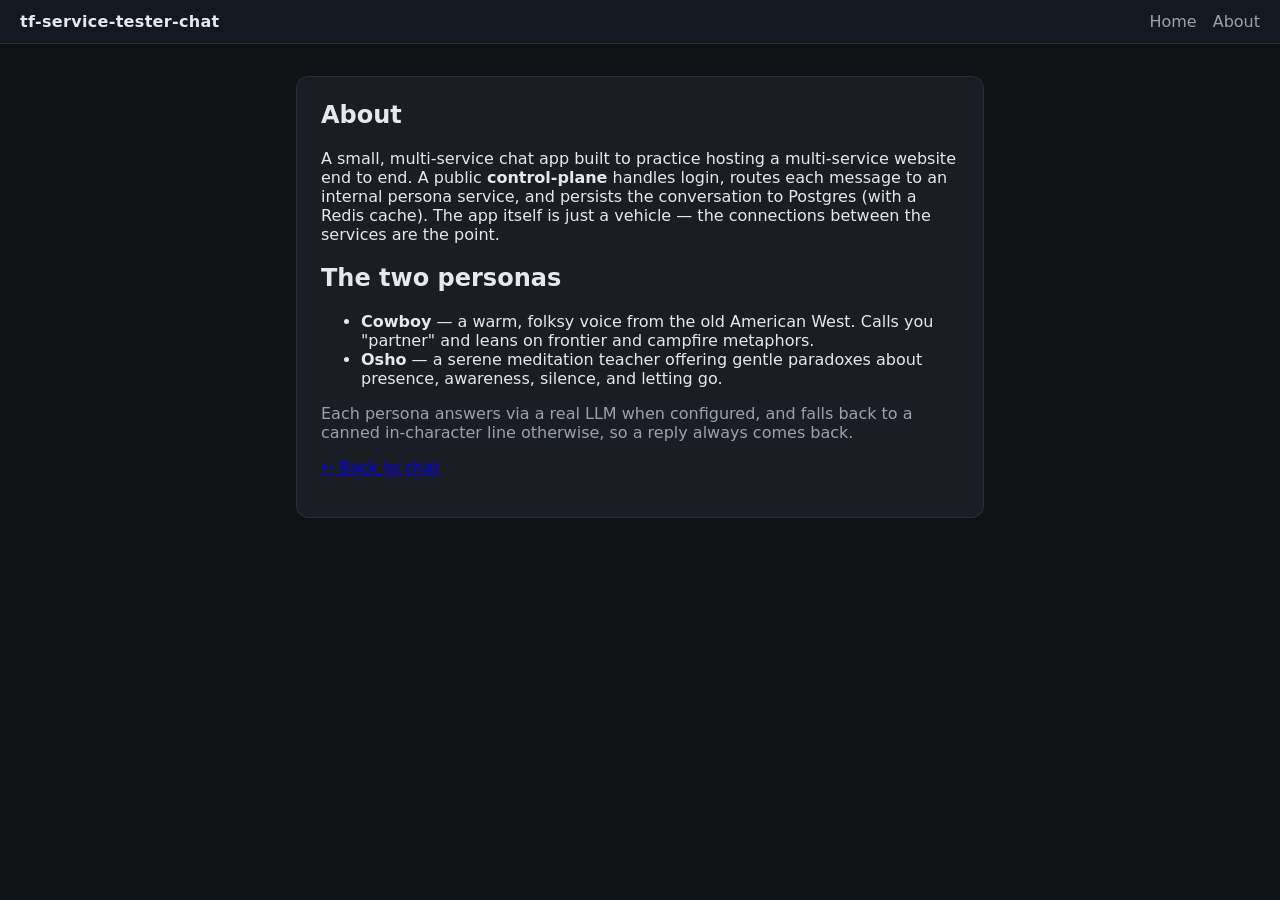
==== ui/html/about.html @ 500e6a5a "create: ui nginx static UI (two pages) with login + Cowboy/Osho chat, talking to the control-plane. " ====
<!DOCTYPE html>
<html lang="en">
<head>
  <meta charset="utf-8" />
  <meta name="viewport" content="width=device-width, initial-scale=1" />
  <title>About — tf-service-tester-chat</title>
  <link rel="stylesheet" href="styles.css" />
</head>
<body>
  <header class="topbar">
    <span class="brand">tf-service-tester-chat</span>
    <nav>
      <a href="index.html">Home</a>
      <a href="about.html">About</a>
    </nav>
  </header>

  <main class="wrap">
    <section class="card">
      <h1>About</h1>
      <p>
        A small, multi-service chat app built to practice hosting a multi-service
        website end to end. A public <strong>control-plane</strong> handles login,
        routes each message to an internal persona service, and persists the
        conversation to Postgres (with a Redis cache). The app itself is just a
        vehicle — the connections between the services are the point.
      </p>
      <h2>The two personas</h2>
      <ul>
        <li>
          <strong>Cowboy</strong> — a warm, folksy voice from the old American West.
          Calls you "partner" and leans on frontier and campfire metaphors.
        </li>
        <li>
          <strong>Osho</strong> — a serene meditation teacher offering gentle
          paradoxes about presence, awareness, silence, and letting go.
        </li>
      </ul>
      <p class="muted">
        Each persona answers via a real LLM when configured, and falls back to a
        canned in-character line otherwise, so a reply always comes back.
      </p>
      <p><a href="index.html">&larr; Back to chat</a></p>
    </section>
  </main>
</body>
</html>
---- ui/html/styles.css ----
:root {
  --bg: #0f1115;
  --card: #1a1d24;
  --border: #2a2f3a;
  --text: #e6e8ec;
  --muted: #9aa1ad;
  --accent: #d9a441;
  --user: #2b4a6f;
  --assistant: #33384a;
  --error: #e06a6a;
}

* { box-sizing: border-box; }

body {
  margin: 0;
  font-family: system-ui, -apple-system, Segoe UI, Roboto, sans-serif;
  background: var(--bg);
  color: var(--text);
}

.topbar {
  display: flex;
  align-items: center;
  justify-content: space-between;
  padding: 0.75rem 1.25rem;
  border-bottom: 1px solid var(--border);
  background: #141821;
}

.brand { font-weight: 700; letter-spacing: 0.02em; }

.topbar nav { display: flex; gap: 1rem; align-items: center; }
.topbar nav a { color: var(--muted); text-decoration: none; }
.topbar nav a:hover { color: var(--text); }

.link-btn {
  background: none;
  border: none;
  color: var(--muted);
  cursor: pointer;
  font: inherit;
  padding: 0;
}
.link-btn:hover { color: var(--text); }

.wrap {
  max-width: 720px;
  margin: 2rem auto;
  padding: 0 1rem;
}

.card {
  background: var(--card);
  border: 1px solid var(--border);
  border-radius: 12px;
  padding: 1.5rem;
}

h1 { margin-top: 0; }
.muted { color: var(--muted); }
.error { color: var(--error); }

form label {
  display: block;
  margin-bottom: 0.75rem;
}

input[type="email"],
input[type="password"],
input[type="text"] {
  width: 100%;
  margin-top: 0.25rem;
  padding: 0.6rem 0.7rem;
  background: #0f1218;
  border: 1px solid var(--border);
  border-radius: 8px;
  color: var(--text);
  font: inherit;
}

button {
  padding: 0.6rem 1.1rem;
  background: var(--accent);
  color: #1a1205;
  border: none;
  border-radius: 8px;
  font-weight: 600;
  cursor: pointer;
}
button:hover { filter: brightness(1.05); }

.persona-row {
  display: flex;
  gap: 1.25rem;
  margin-bottom: 1rem;
}
.radio { color: var(--muted); cursor: pointer; }

.messages {
  height: 55vh;
  overflow-y: auto;
  display: flex;
  flex-direction: column;
  gap: 0.5rem;
  padding: 0.5rem;
  background: #0f1218;
  border: 1px solid var(--border);
  border-radius: 8px;
  margin-bottom: 1rem;
}

.bubble {
  max-width: 80%;
  padding: 0.55rem 0.8rem;
  border-radius: 12px;
  white-space: pre-wrap;
  word-wrap: break-word;
  line-height: 1.35;
}
.bubble.user {
  align-self: flex-end;
  background: var(--user);
}
.bubble.assistant {
  align-self: flex-start;
  background: var(--assistant);
}

.chat-form {
  display: flex;
  gap: 0.5rem;
}
.chat-form input { flex: 1; }
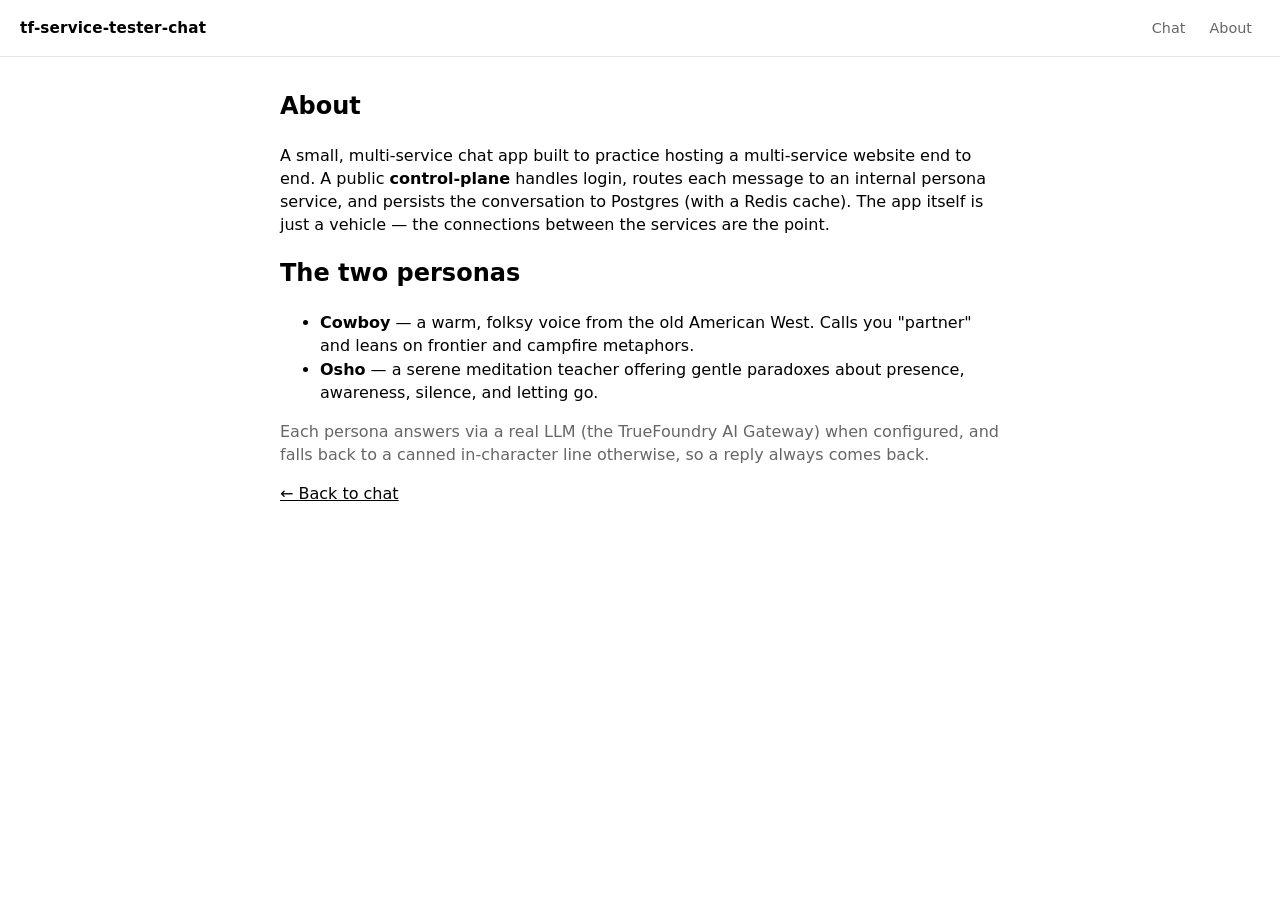
==== commit eee873ba: "feat: monochrome UI overhaul Black-and-white light theme, full-height chat (no boxed card, no radio " ====
--- a/ui/html/about.html
+++ b/ui/html/about.html
@@ -7,16 +7,16 @@
   <link rel="stylesheet" href="styles.css" />
 </head>
 <body>
-  <header class="topbar">
-    <span class="brand">tf-service-tester-chat</span>
-    <nav>
-      <a href="index.html">Home</a>
+  <header class="nav">
+    <a href="index.html" class="brand">tf-service-tester-chat</a>
+    <nav class="nav-links">
+      <a href="index.html">Chat</a>
       <a href="about.html">About</a>
     </nav>
   </header>
 
-  <main class="wrap">
-    <section class="card">
+  <main>
+    <article class="page">
       <h1>About</h1>
       <p>
         A small, multi-service chat app built to practice hosting a multi-service
@@ -37,11 +37,12 @@
         </li>
       </ul>
       <p class="muted">
-        Each persona answers via a real LLM when configured, and falls back to a
-        canned in-character line otherwise, so a reply always comes back.
+        Each persona answers via a real LLM (the TrueFoundry AI Gateway) when
+        configured, and falls back to a canned in-character line otherwise, so a
+        reply always comes back.
       </p>
       <p><a href="index.html">&larr; Back to chat</a></p>
-    </section>
+    </article>
   </main>
 </body>
 </html>
--- a/ui/html/styles.css
+++ b/ui/html/styles.css
@@ -1,134 +1,251 @@
+/* Monochrome (black & white) light theme + app-style chat layout. */
 :root {
-  --bg: #0f1115;
-  --card: #1a1d24;
-  --border: #2a2f3a;
-  --text: #e6e8ec;
-  --muted: #9aa1ad;
-  --accent: #d9a441;
-  --user: #2b4a6f;
-  --assistant: #33384a;
-  --error: #e06a6a;
+  --bg: #ffffff;
+  --fg: #000000;
+  --muted: #666666;
+  --line: #e5e5e5;
+  --line-strong: #cccccc;
+  --user-bg: #000000;
+  --user-fg: #ffffff;
+  --assistant-bg: #f4f4f4;
+  --disabled: #bbbbbb;
+  --max: 760px;
 }
 
 * { box-sizing: border-box; }
+
+html, body { height: 100%; }
 
 body {
   margin: 0;
-  font-family: system-ui, -apple-system, Segoe UI, Roboto, sans-serif;
+  display: flex;
+  flex-direction: column;
+  min-height: 100vh;
+  font-family: system-ui, -apple-system, "Segoe UI", Roboto, sans-serif;
   background: var(--bg);
-  color: var(--text);
-}
-
-.topbar {
+  color: var(--fg);
+  line-height: 1.45;
+}
+
+/* ---------- navbar ---------- */
+.nav {
   display: flex;
   align-items: center;
   justify-content: space-between;
+  gap: 1rem;
   padding: 0.75rem 1.25rem;
-  border-bottom: 1px solid var(--border);
-  background: #141821;
-}
-
-.brand { font-weight: 700; letter-spacing: 0.02em; }
-
-.topbar nav { display: flex; gap: 1rem; align-items: center; }
-.topbar nav a { color: var(--muted); text-decoration: none; }
-.topbar nav a:hover { color: var(--text); }
-
-.link-btn {
+  border-bottom: 1px solid var(--line);
+  flex: 0 0 auto;
+}
+
+.brand {
+  font-weight: 700;
+  letter-spacing: 0.01em;
+  color: var(--fg);
+  text-decoration: none;
+  font-size: 0.95rem;
+}
+
+.nav-links {
+  display: flex;
+  align-items: center;
+  gap: 0.5rem;
+  flex-wrap: wrap;
+}
+
+.nav-links a {
+  color: var(--muted);
+  text-decoration: none;
+  padding: 0.35rem 0.5rem;
+  font-size: 0.9rem;
+}
+.nav-links a:hover { color: var(--fg); }
+
+/* persona tabs + logout live in the navbar */
+.persona-tab {
   background: none;
   border: none;
+  border-bottom: 2px solid transparent;
   color: var(--muted);
   cursor: pointer;
   font: inherit;
-  padding: 0;
-}
-.link-btn:hover { color: var(--text); }
-
-.wrap {
-  max-width: 720px;
-  margin: 2rem auto;
-  padding: 0 1rem;
-}
-
-.card {
-  background: var(--card);
-  border: 1px solid var(--border);
-  border-radius: 12px;
+  font-size: 0.9rem;
+  padding: 0.35rem 0.4rem;
+}
+.persona-tab:hover { color: var(--fg); }
+.persona-tab.active {
+  color: var(--fg);
+  font-weight: 700;
+  border-bottom-color: var(--fg);
+}
+
+.logout-btn {
+  background: none;
+  border: 1px solid var(--line-strong);
+  color: var(--fg);
+  cursor: pointer;
+  font: inherit;
+  font-size: 0.85rem;
+  padding: 0.3rem 0.7rem;
+  border-radius: 999px;
+}
+.logout-btn:hover { background: var(--fg); color: var(--bg); }
+
+/* ---------- main ---------- */
+main {
+  flex: 1 1 auto;
+  min-height: 0;
+  display: flex;
+  flex-direction: column;
+}
+
+[hidden] { display: none !important; }
+
+/* ---------- login ---------- */
+.login {
+  flex: 1 1 auto;
+  display: flex;
+  flex-direction: column;
+  align-items: center;
+  justify-content: center;
   padding: 1.5rem;
 }
-
-h1 { margin-top: 0; }
-.muted { color: var(--muted); }
-.error { color: var(--error); }
-
-form label {
+.login h1 { margin: 0 0 0.25rem; font-size: 1.4rem; }
+.login .sub { color: var(--muted); margin: 0 0 1.5rem; font-size: 0.9rem; }
+.login form { width: 100%; max-width: 320px; }
+.login label {
   display: block;
-  margin-bottom: 0.75rem;
+  font-size: 0.8rem;
+  color: var(--muted);
+  margin-bottom: 0.9rem;
+  text-transform: uppercase;
+  letter-spacing: 0.04em;
 }
 
 input[type="email"],
 input[type="password"],
 input[type="text"] {
   width: 100%;
-  margin-top: 0.25rem;
-  padding: 0.6rem 0.7rem;
-  background: #0f1218;
-  border: 1px solid var(--border);
+  margin-top: 0.3rem;
+  padding: 0.65rem 0.75rem;
+  background: var(--bg);
+  border: 1px solid var(--line-strong);
   border-radius: 8px;
-  color: var(--text);
-  font: inherit;
-}
+  color: var(--fg);
+  font: inherit;
+}
+input:focus { outline: none; border-color: var(--fg); }
 
 button {
-  padding: 0.6rem 1.1rem;
-  background: var(--accent);
-  color: #1a1205;
-  border: none;
+  padding: 0.65rem 1.2rem;
+  background: var(--fg);
+  color: var(--bg);
+  border: 1px solid var(--fg);
   border-radius: 8px;
   font-weight: 600;
   cursor: pointer;
-}
-button:hover { filter: brightness(1.05); }
-
-.persona-row {
-  display: flex;
-  gap: 1.25rem;
-  margin-bottom: 1rem;
-}
-.radio { color: var(--muted); cursor: pointer; }
+  font: inherit;
+  font-weight: 600;
+}
+button:hover:not(:disabled) { background: #222; border-color: #222; }
+button:disabled { background: var(--disabled); border-color: var(--disabled); cursor: not-allowed; }
+
+.login button { width: 100%; margin-top: 0.25rem; }
+.error { color: var(--fg); font-weight: 700; font-size: 0.85rem; margin: 0.75rem 0 0; }
+
+/* ---------- chat ---------- */
+.chat {
+  flex: 1 1 auto;
+  min-height: 0;
+  display: flex;
+  flex-direction: column;
+}
+
+.chat-heading {
+  flex: 0 0 auto;
+  text-align: center;
+  color: var(--muted);
+  font-size: 0.8rem;
+  letter-spacing: 0.04em;
+  text-transform: uppercase;
+  padding: 0.75rem 1rem 0.25rem;
+}
+.chat-heading strong { color: var(--fg); }
 
 .messages {
-  height: 55vh;
+  flex: 1 1 auto;
+  min-height: 0;
   overflow-y: auto;
   display: flex;
   flex-direction: column;
-  gap: 0.5rem;
-  padding: 0.5rem;
-  background: #0f1218;
-  border: 1px solid var(--border);
-  border-radius: 8px;
-  margin-bottom: 1rem;
+  gap: 0.6rem;
+  width: 100%;
+  max-width: var(--max);
+  margin: 0 auto;
+  padding: 1rem;
 }
 
 .bubble {
-  max-width: 80%;
-  padding: 0.55rem 0.8rem;
-  border-radius: 12px;
+  max-width: 78%;
+  padding: 0.6rem 0.85rem;
+  border-radius: 14px;
   white-space: pre-wrap;
   word-wrap: break-word;
-  line-height: 1.35;
 }
 .bubble.user {
   align-self: flex-end;
-  background: var(--user);
+  background: var(--user-bg);
+  color: var(--user-fg);
+  border-bottom-right-radius: 4px;
 }
 .bubble.assistant {
   align-self: flex-start;
-  background: var(--assistant);
-}
-
-.chat-form {
-  display: flex;
-  gap: 0.5rem;
-}
-.chat-form input { flex: 1; }
+  background: var(--assistant-bg);
+  color: var(--fg);
+  border: 1px solid var(--line);
+  border-bottom-left-radius: 4px;
+}
+
+/* typing indicator */
+.bubble.typing { display: inline-flex; gap: 5px; align-items: center; }
+.bubble.typing span {
+  width: 7px;
+  height: 7px;
+  border-radius: 50%;
+  background: var(--muted);
+  display: inline-block;
+  animation: blink 1.4s infinite both;
+}
+.bubble.typing span:nth-child(2) { animation-delay: 0.2s; }
+.bubble.typing span:nth-child(3) { animation-delay: 0.4s; }
+@keyframes blink {
+  0%, 80%, 100% { opacity: 0.2; }
+  40% { opacity: 1; }
+}
+
+/* input bar pinned at the bottom, full width, no surrounding box */
+.composer {
+  flex: 0 0 auto;
+  border-top: 1px solid var(--line);
+}
+.composer form {
+  display: flex;
+  gap: 0.6rem;
+  width: 100%;
+  max-width: var(--max);
+  margin: 0 auto;
+  padding: 0.85rem 1rem;
+}
+.composer input { flex: 1; margin-top: 0; }
+
+/* ---------- static page (about) ---------- */
+.page {
+  flex: 1 1 auto;
+  width: 100%;
+  max-width: var(--max);
+  margin: 0 auto;
+  padding: 2rem 1.25rem;
+}
+.page h1 { margin-top: 0; }
+.page a { color: var(--fg); }
+.muted { color: var(--muted); }
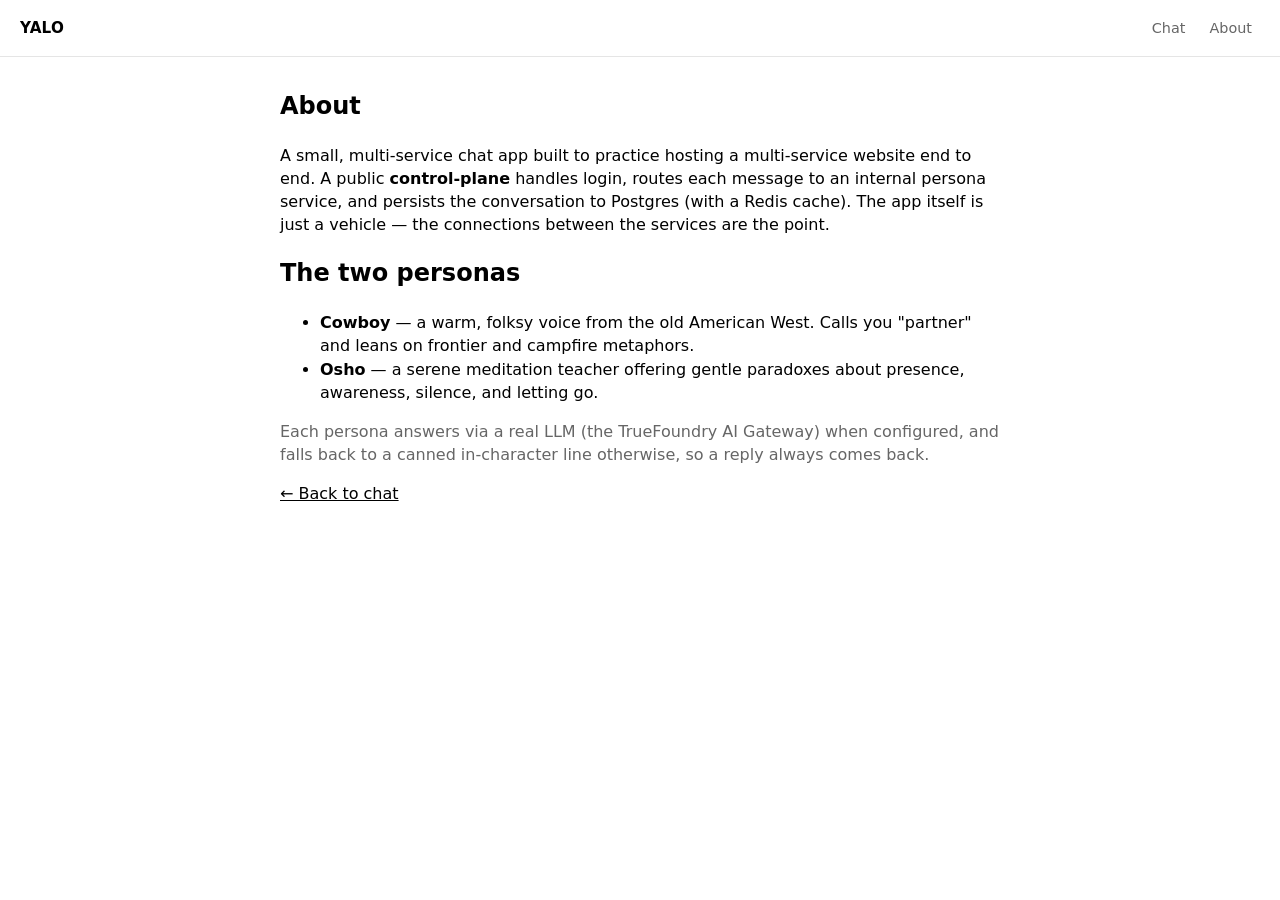
==== commit 5948fefb: "chore: rename app to YALO Replace the tf-service-tester-chat name with YALO across the UI (brand + p" ====
--- a/ui/html/about.html
+++ b/ui/html/about.html
@@ -3,12 +3,12 @@
 <head>
   <meta charset="utf-8" />
   <meta name="viewport" content="width=device-width, initial-scale=1" />
-  <title>About — tf-service-tester-chat</title>
+  <title>About — YALO</title>
   <link rel="stylesheet" href="styles.css" />
 </head>
 <body>
   <header class="nav">
-    <a href="index.html" class="brand">tf-service-tester-chat</a>
+    <a href="index.html" class="brand">YALO</a>
     <nav class="nav-links">
       <a href="index.html">Chat</a>
       <a href="about.html">About</a>
--- a/ui/html/styles.css
+++ b/ui/html/styles.css
@@ -204,6 +204,38 @@
   color: var(--fg);
   border: 1px solid var(--line);
   border-bottom-left-radius: 4px;
+  white-space: normal;            /* assistant bubbles hold rendered markdown HTML */
+}
+
+/* rendered markdown inside assistant bubbles (monochrome) */
+.bubble.assistant > :first-child { margin-top: 0; }
+.bubble.assistant > :last-child { margin-bottom: 0; }
+.bubble p { margin: 0 0 0.5rem; }
+.bubble h3, .bubble h4, .bubble h5, .bubble h6 { margin: 0.5rem 0 0.3rem; font-size: 1rem; }
+.bubble ul, .bubble ol { margin: 0.3rem 0; padding-left: 1.25rem; }
+.bubble li { margin: 0.15rem 0; }
+.bubble a { color: inherit; text-decoration: underline; }
+.bubble code {
+  font-family: ui-monospace, "Cascadia Code", Consolas, monospace;
+  font-size: 0.88em;
+  background: rgba(0, 0, 0, 0.06);
+  padding: 0.1em 0.35em;
+  border-radius: 4px;
+}
+.bubble pre {
+  background: #f0f0f0;
+  border: 1px solid var(--line-strong);
+  border-radius: 8px;
+  padding: 0.6rem 0.75rem;
+  overflow-x: auto;
+  margin: 0.4rem 0;
+}
+.bubble pre code { background: none; padding: 0; }
+.bubble blockquote {
+  margin: 0.4rem 0;
+  padding-left: 0.7rem;
+  border-left: 3px solid var(--line-strong);
+  color: var(--muted);
 }
 
 /* typing indicator */
